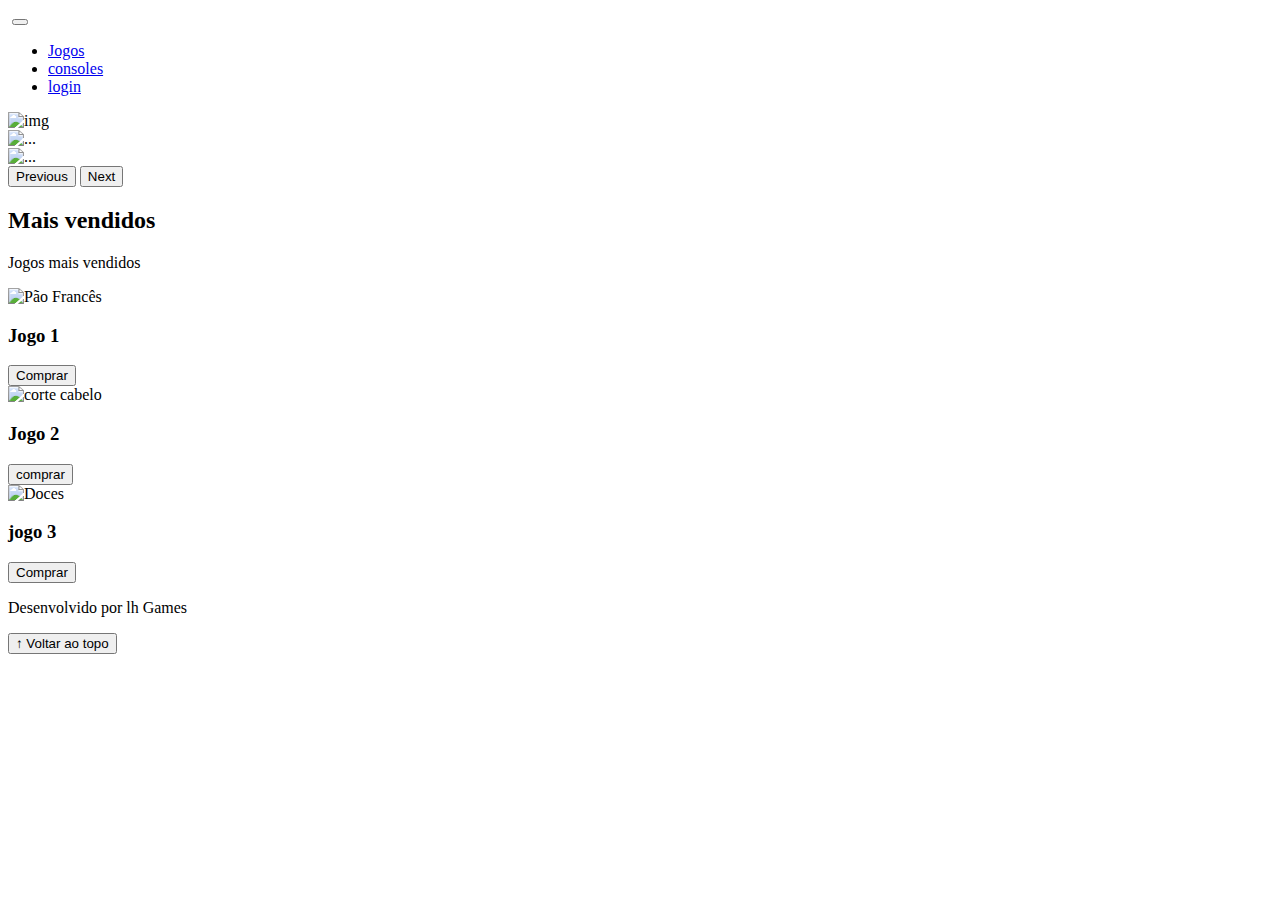
==== index.html @ cc185e02 "Add files via upload" ====
<!DOCTYPE html>
<html lang="pt-br">

<head>
  <meta charset="UTF-8">
  <meta http-equiv="X-UA-Compatible" content="IE=edge">
  <meta name="viewport" content="width=device-width, initial-scale=1.0">
  <title>LH Games</title>

  <link href="https://cdn.jsdelivr.net/npm/bootstrap@5.2.2/dist/css/bootstrap.min.css" rel="stylesheet"
    integrity="sha384-Zenh87qX5JnK2Jl0vWa8Ck2rdkQ2Bzep5IDxbcnCeuOxjzrPF/et3URy9Bv1WTRi" crossorigin="anonymous">

  <link rel="stylesheet" href="css/estilo.css">



</head>

<body>
  <header>
    <nav class="navbar navbar-expand-lg bg-body-tertiary">
      <div class="container-fluid">
        <a class="navbar-brand"><img src="img/logo.png" alt=""></a>
        <button class="navbar-toggler" type="button" data-bs-toggle="collapse" data-bs-target="#navbarText" aria-controls="navbarText" aria-expanded="false" aria-label="Toggle navigation">
          <span class="navbar-toggler-icon"></span>
        </button>
        <div class="collapse navbar-collapse" id="navbarText">
          <ul class="navbar-nav me-auto mb-2 mb-lg-0">
            <li class="nav-item">
              <a class="nav-link active" aria-current="page" href="#">Jogos</a>
            </li>
            <li class="nav-item">
              <a class="nav-link" href="#">consoles</a>
            </li>
            <li class="nav-item">
              <a class="nav-link" href="login.html">login</a>
            </li>
          </ul>
          <span class="navbar-text">
            
          </span>
        </div>
      </div>
    </nav>
      
  </header>

  <main>



    <section id="section-banners" class="container-fluid">

      

    </section>
    

    
    <section id="section-banners img" class="container-fluid">
      <div id="carouselExample" class="carousel slide">
        <div class="carousel-inner">
          <div class="carousel-item active">
            <img src="img/banner1.PNG" class="d-block w-100" alt="img">
          </div>
          <div class="carousel-item">
            <img src="img/banner2.PNG" class="d-block w-100" alt="...">
          </div>
          <div class="carousel-item">
            <img src="img/banner3.PNG" class="d-block w-100" alt="...">
          </div>
        </div>
        <button class="carousel-control-prev" type="button" data-bs-target="#carouselExample" data-bs-slide="prev">
          <span class="carousel-control-prev-icon" aria-hidden="true"></span>
          <span class="visually-hidden">Previous</span>
        </button>
        <button class="carousel-control-next" type="button" data-bs-target="#carouselExample" data-bs-slide="next">
          <span class="carousel-control-next-icon" aria-hidden="true"></span>
          <span class="visually-hidden">Next</span>
        </button>
        
        
        <section id="produtos" class="products">
          <div class="products-header">
              <h2>Mais vendidos</h2>
              <p>Jogos mais vendidos</p>
          </div>
          <div class="product-grid">
              <div class="product-item">
                  <img src="img/jogo1.PNG" alt="Pão Francês">
                  <div class="product-info">
                      <h3>Jogo 1</h3>
                      <p></p>
                      <button class="btn-detalhes" data-name="" data-desc="
                      Líder em assistências:Federação sub 14" data-img="exemplo">Comprar</button>
                  </div>
              </div>
              <div class="product-item">
                  <img src="img/jogo3.PNG" alt="corte cabelo"> 
                  <div class="product-info">
                      <h3>Jogo 2</h3>
                      <p></p>
                      <button class="btn-detalhes" data-name= data-desc data-img="">comprar</button>
                  </div>
              </div>
              <div class="product-item">
                  <img src="img/jogo1.PNG" alt="Doces">
                  <div class="product-info">
                      <h3>jogo 3 </h3>
                      <p></p>
                      <button class="btn-detalhes" data-name="Vitoria!!" data-desc="" data-img="oportunidades">Comprar</button>
                  </div>
              </div>
              
          </div>

            </div>
            
          </div>
        </div>
      
     
    </div>
    </section>


  </main>

  <footer>
    <p>Desenvolvido por lh Games</p>
  </footer>

  <button id="voltar-topo" type="button" class="btn btn-outline-primary" onclick="topo()">&uarr; Voltar ao topo</button>

  <script src="js/script.js"></script>
  <script src="https://cdn.jsdelivr.net/npm/bootstrap@5.2.2/dist/js/bootstrap.bundle.min.js"
    integrity="sha384-OERcA2EqjJCMA+/3y+gxIOqMEjwtxJY7qPCqsdltbNJuaOe923+mo//f6V8Qbsw3"
    crossorigin="anonymous"></script>

</body>

</html>
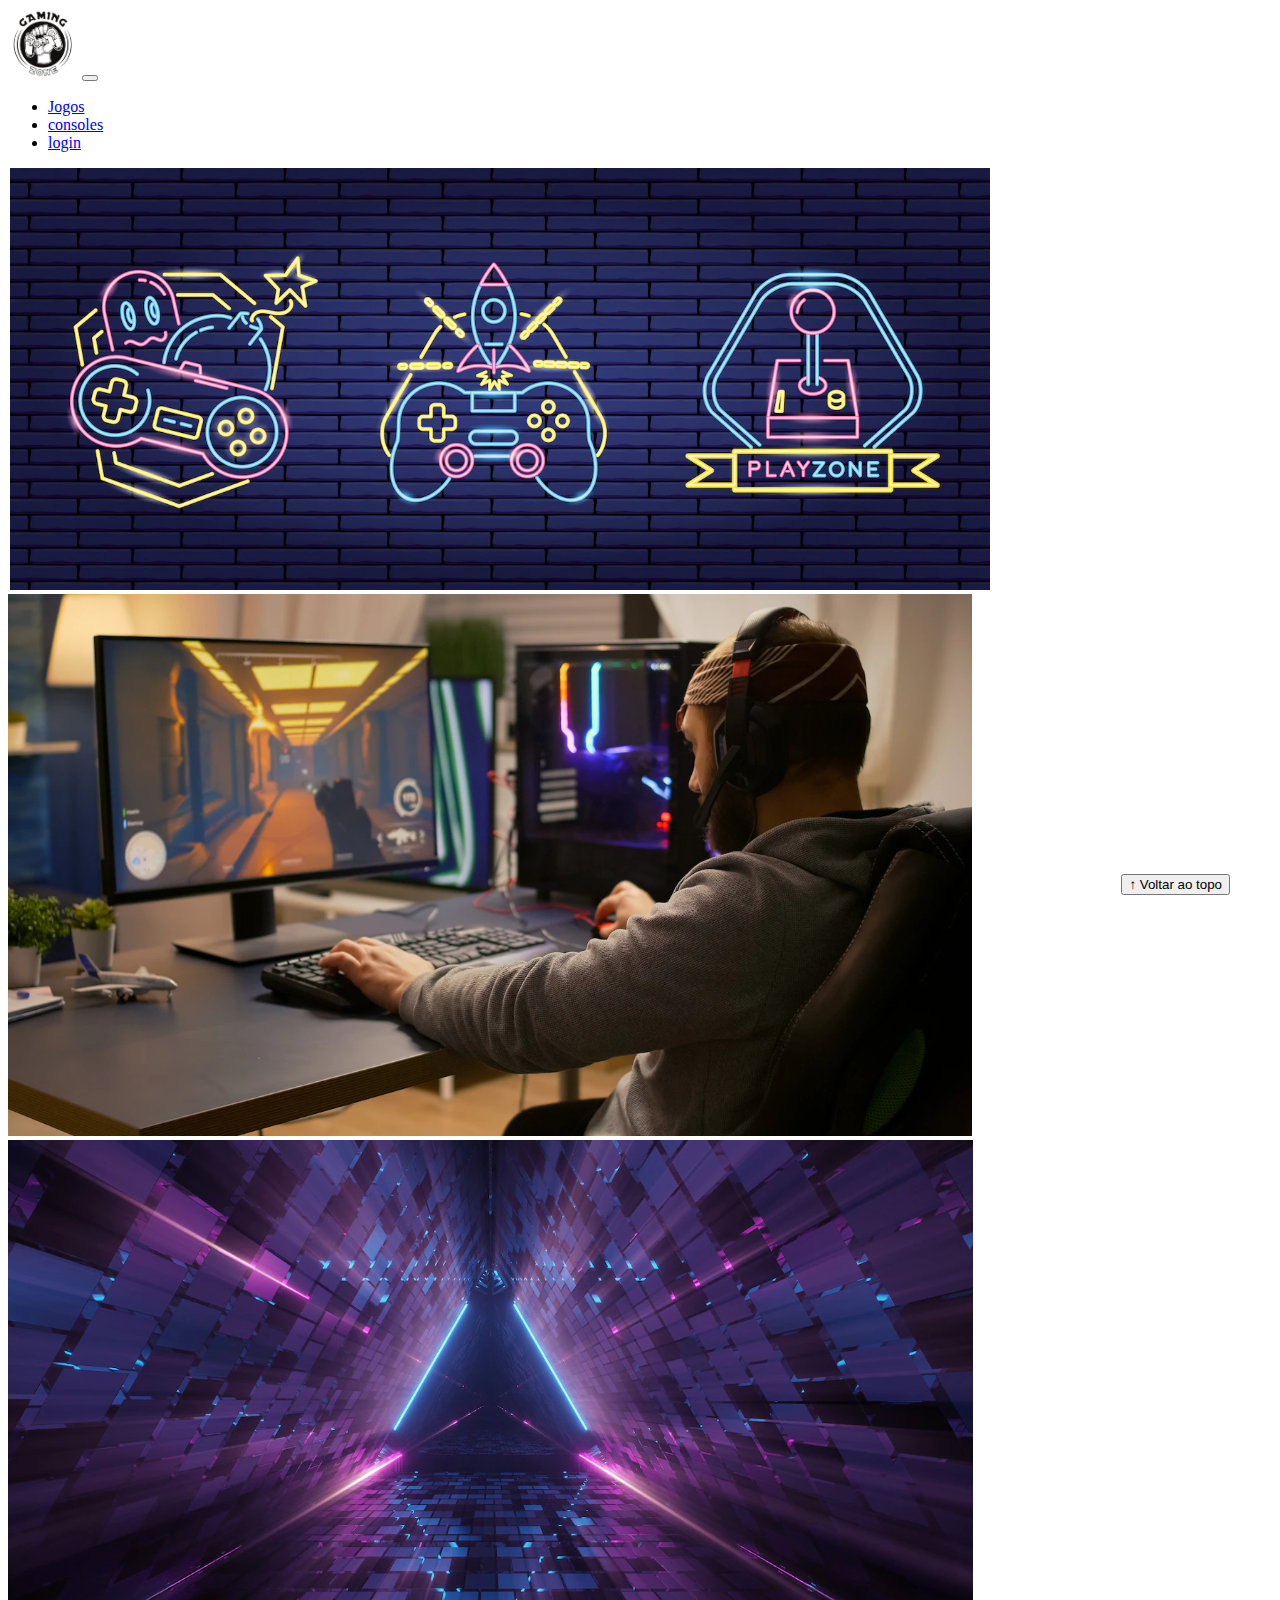
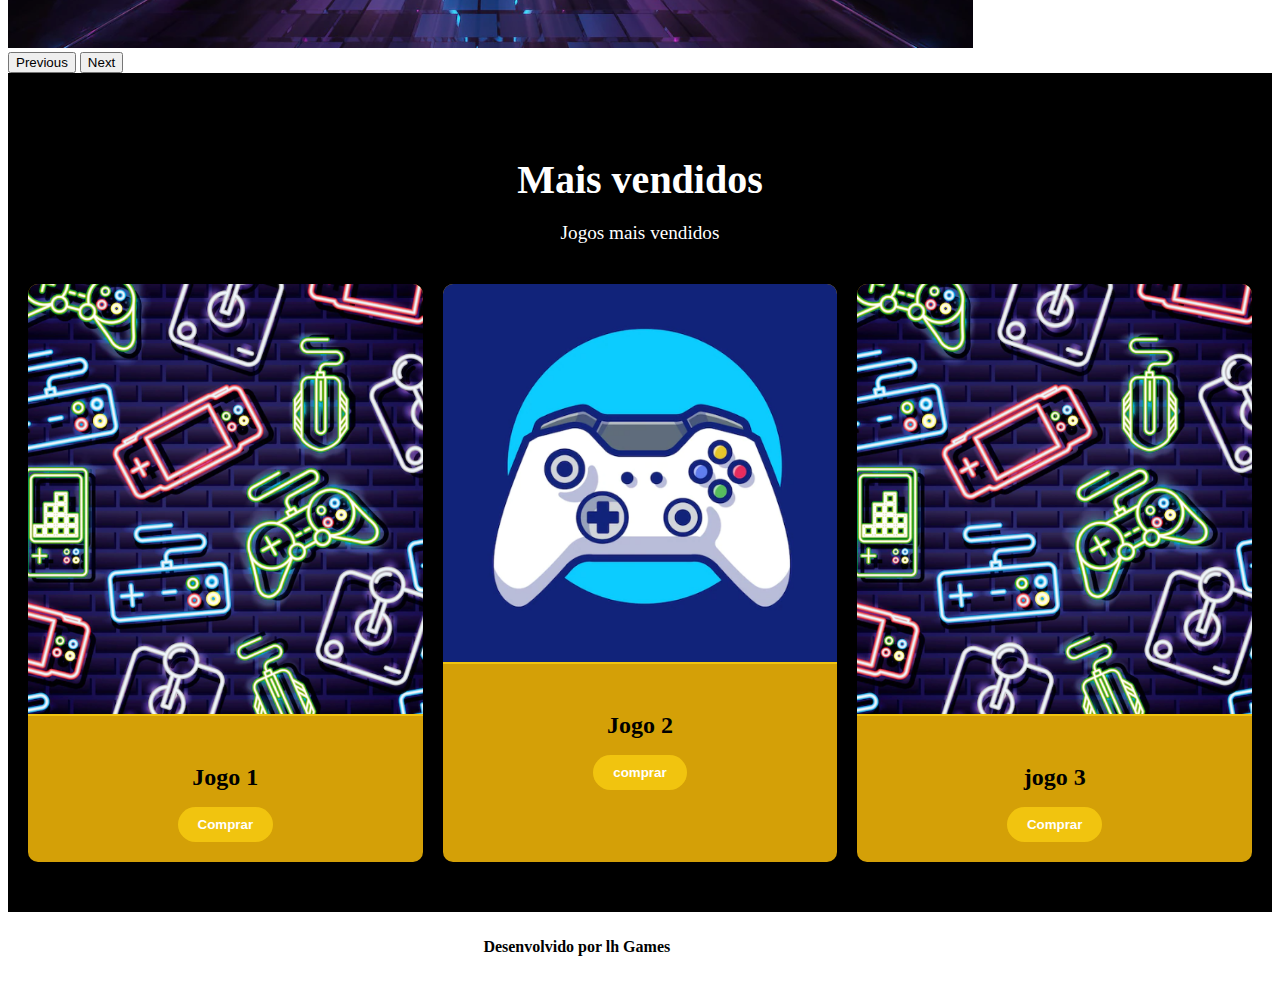
==== commit 68416d2a: "Update index.html" ====
--- a/index.html
+++ b/index.html
@@ -10,7 +10,7 @@
   <link href="https://cdn.jsdelivr.net/npm/bootstrap@5.2.2/dist/css/bootstrap.min.css" rel="stylesheet"
     integrity="sha384-Zenh87qX5JnK2Jl0vWa8Ck2rdkQ2Bzep5IDxbcnCeuOxjzrPF/et3URy9Bv1WTRi" crossorigin="anonymous">
 
-  <link rel="stylesheet" href="css/estilo.css">
+  <link rel="stylesheet" href="estilo.css">
 
 
 
@@ -20,7 +20,7 @@
   <header>
     <nav class="navbar navbar-expand-lg bg-body-tertiary">
       <div class="container-fluid">
-        <a class="navbar-brand"><img src="img/logo.png" alt=""></a>
+        <a class="navbar-brand"><img src="logo.png" alt=""></a>
         <button class="navbar-toggler" type="button" data-bs-toggle="collapse" data-bs-target="#navbarText" aria-controls="navbarText" aria-expanded="false" aria-label="Toggle navigation">
           <span class="navbar-toggler-icon"></span>
         </button>
@@ -61,13 +61,13 @@
       <div id="carouselExample" class="carousel slide">
         <div class="carousel-inner">
           <div class="carousel-item active">
-            <img src="img/banner1.PNG" class="d-block w-100" alt="img">
+            <img src="banner1.PNG" class="d-block w-100" alt="img">
           </div>
           <div class="carousel-item">
-            <img src="img/banner2.PNG" class="d-block w-100" alt="...">
+            <img src="banner2.PNG" class="d-block w-100" alt="...">
           </div>
           <div class="carousel-item">
-            <img src="img/banner3.PNG" class="d-block w-100" alt="...">
+            <img src="banner3.PNG" class="d-block w-100" alt="...">
           </div>
         </div>
         <button class="carousel-control-prev" type="button" data-bs-target="#carouselExample" data-bs-slide="prev">
@@ -87,7 +87,7 @@
           </div>
           <div class="product-grid">
               <div class="product-item">
-                  <img src="img/jogo1.PNG" alt="Pão Francês">
+                  <img src="jogo1.PNG" alt="Pão Francês">
                   <div class="product-info">
                       <h3>Jogo 1</h3>
                       <p></p>
@@ -96,7 +96,7 @@
                   </div>
               </div>
               <div class="product-item">
-                  <img src="img/jogo3.PNG" alt="corte cabelo"> 
+                  <img src="jogo3.PNG" alt="corte cabelo"> 
                   <div class="product-info">
                       <h3>Jogo 2</h3>
                       <p></p>
@@ -104,7 +104,7 @@
                   </div>
               </div>
               <div class="product-item">
-                  <img src="img/jogo1.PNG" alt="Doces">
+                  <img src="jogo1.PNG" alt="Doces">
                   <div class="product-info">
                       <h3>jogo 3 </h3>
                       <p></p>
@@ -132,11 +132,11 @@
 
   <button id="voltar-topo" type="button" class="btn btn-outline-primary" onclick="topo()">&uarr; Voltar ao topo</button>
 
-  <script src="js/script.js"></script>
+  <script src="script.js"></script>
   <script src="https://cdn.jsdelivr.net/npm/bootstrap@5.2.2/dist/js/bootstrap.bundle.min.js"
     integrity="sha384-OERcA2EqjJCMA+/3y+gxIOqMEjwtxJY7qPCqsdltbNJuaOe923+mo//f6V8Qbsw3"
     crossorigin="anonymous"></script>
 
 </body>
 
-</html>+</html>
--- a/estilo.css
+++ b/estilo.css
@@ -0,0 +1,135 @@
+/*cabeçalho*/
+header img {
+    height: 70px;
+    width: 70px;
+    }
+
+
+/*Conteudo principal*/
+
+
+/*banner*/
+#section-banners img {
+    height: 100px;
+    }
+
+
+/*Produtos vendidos*/
+.products {
+    padding: 50px 20px;
+    background: hsl(0, 0%, 0%);
+    text-align: center;
+    }
+    
+    .products-header h2 {
+    font-size: 2.5rem;
+    color: hwb(0 100% 0%);
+    margin-bottom: 10px;
+    }
+    
+    .products-header p {
+    font-size: 1.2rem;
+    color: hsl(0, 0%, 100%);
+    margin-bottom: 40px;
+    }
+    
+    .product-grid {
+    display: grid;
+    grid-template-columns: repeat(auto-fit, minmax(280px, 1fr));
+    gap: 20px;
+    }
+    
+    .product-item {
+    background: #d4a007;
+    border-radius: 10px;
+    box-shadow: 0 4px 15px rgba(0, 0, 0, 0.1);
+    transition: transform 0.3s ease, box-shadow 0.3s ease;
+    overflow: hidden;
+    }
+    
+    .product-item:hover {
+    transform: translateY(-10px);
+    box-shadow: 0 8px 20px rgba(0, 0, 0, 0.2);
+    }
+    
+    .product-item img {
+    width: 100%;
+    height: auto;
+    border-bottom: 2px solid #f1c40f;
+    }
+    
+    .product-info {
+    padding: 20px;
+    }
+    
+    .product-info h3 {
+    font-size: 1.5rem;
+    color: hsl(0, 0%, 0%);
+    margin-bottom: 10px;
+    }
+    
+    .product-info p {
+    font-size: 1rem;
+    color: hsl(0, 0%, 100%);
+    margin-bottom: 15px;
+    }
+    
+    .btn-detalhes {
+    background: #f1c40f;
+    color: #fff;
+    padding: 10px 20px;
+    border: none;
+    border-radius: 20px;
+    cursor: pointer;
+    font-weight: bold;
+    transition: all 0.3s ease;
+    }
+    
+    .btn-detalhes:hover {
+    background: #d4a007;
+    transform: scale(1.05);
+    }
+    
+/*Rodapé*/
+footer {
+    bottom: 0;
+        position: relative;
+        width: 90%;
+        text-align: center;
+        }
+    footer p {
+    text-align: center;
+    font-weight: bold;
+    padding: 10px;
+    }
+/*Botão Voltar topo*/
+#voltar-topo {
+    position: fixed;
+    bottom: 5px;
+    right: 50px;
+    }
+
+/* página de login  */
+#section-login{
+    margin-top: 100px;
+    }
+    #section-login h1 {
+    text-align: center;
+    }
+    #section-login input {
+    width: 100%;
+    }
+
+
+/* Formulário de cadastro*/
+#section-cadastro {
+    padding: 5px;
+    text-align: center;
+    background-color: #fff;
+    }
+    #form-cadastrar {
+    padding: 50px;
+    display: none;
+    }
+    
+
